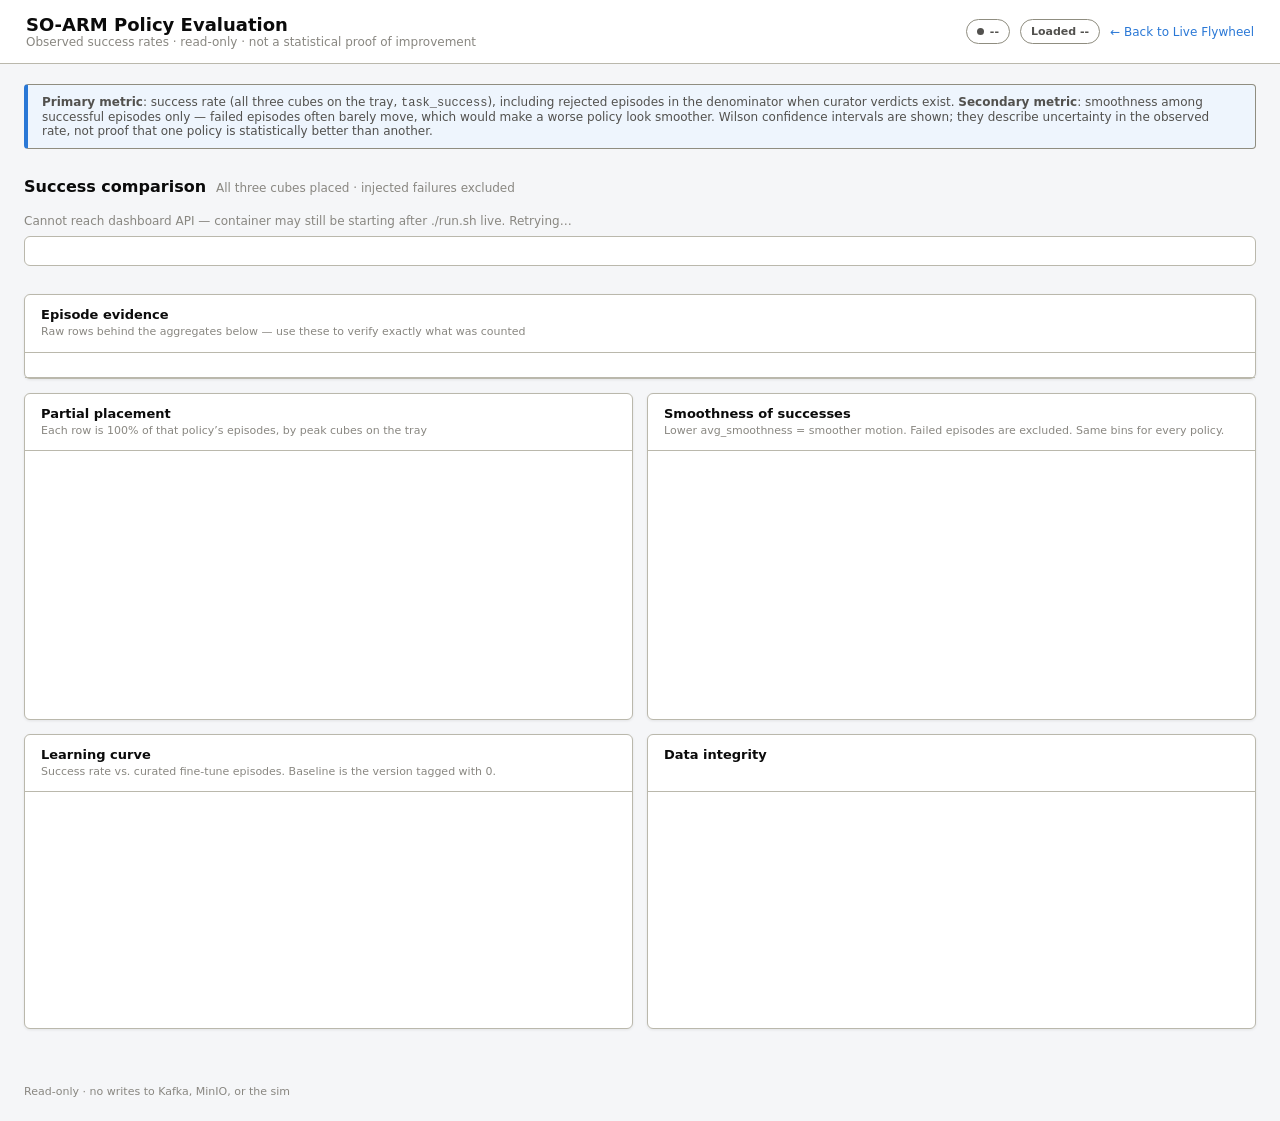
==== src/eval-dashboard/eval_dashboard/web/static/index.html @ c488bf0c "Bring the evaluation dashboard into this repository (import, unchanged) The dashboard that compares " ====
<!doctype html>
<html lang="en">
<head>
  <meta charset="utf-8">
  <meta name="viewport" content="width=device-width, initial-scale=1">
  <title>SO-ARM Policy Evaluation</title>
  <link rel="stylesheet" href="styles.css?v=32">
</head>
<body>
  <header>
    <div>
      <h1>SO-ARM Policy Evaluation</h1>
      <div class="subtitle">Observed success rates &middot; read-only &middot; not a statistical proof of improvement</div>
    </div>
    <div class="header-actions">
      <span class="chip" id="source-chip"><span class="dot"></span> <span id="source-label">--</span></span>
      <span class="chip" id="loaded-chip">Loaded --</span>
      <a class="backlink" id="backlink" href="#" target="_blank" rel="noopener">&larr; Back to Live Flywheel</a>
    </div>
  </header>

  <main>
    <div class="notice">
      <strong>Primary metric</strong>: success rate (all three cubes on the tray, <code>task_success</code>),
      including rejected episodes in the denominator when curator verdicts exist.
      <strong>Secondary metric</strong>: smoothness among successful episodes only &mdash; failed episodes often
      barely move, which would make a worse policy look smoother.
      Wilson confidence intervals are shown; they describe uncertainty in the observed rate, not proof that one
      policy is statistically better than another.
    </div>

    <div class="section-heading">
      <h2>Success comparison</h2>
      <p>All three cubes placed &middot; injected failures excluded</p>
      <span class="right" id="origin-label"></span>
    </div>
    <div id="status-line" class="no-data">Connecting to dashboard…</div>
    <section class="toolbar" id="version-picker" aria-label="Policy comparison"></section>
    <div id="version-cards" class="card-grid"></div>
    <div id="empty-state" class="no-data" style="display:none">
      No episode records loaded. Mount a directory of episode JSON files at <code>/records</code>
      (<code>RECORDS_DIR</code>), or run in live mode to read from Kafka + MinIO.
    </div>

    <div class="panel">
      <div class="panel-head">
        <h3>Episode evidence</h3>
        <p>Raw rows behind the aggregates below &mdash; use these to verify exactly what was counted</p>
      </div>
      <div class="table-note" id="evidence-note" aria-live="polite"></div>
      <div class="evidence-table-wrap">
        <div class="evidence-groups" id="evidence-groups"></div>
      </div>
    </div>

    <div class="two-col">
      <div class="panel">
        <div class="panel-head">
          <h3>Partial placement</h3>
          <p>Each row is 100% of that policy&rsquo;s episodes, by peak cubes on the tray</p>
        </div>
        <div class="panel-body" id="cubes-table"></div>
      </div>

      <div class="panel">
        <div class="panel-head">
          <h3>Smoothness of successes</h3>
          <p>Lower avg_smoothness = smoother motion. Failed episodes are excluded. Same bins for every policy.</p>
        </div>
        <div class="panel-body"><svg id="smoothness-chart" class="chart" viewBox="0 0 720 300"></svg></div>
      </div>
    </div>

    <div class="two-col">
      <div class="panel">
        <div class="panel-head">
          <h3>Learning curve</h3>
          <p>Success rate vs. curated fine-tune episodes. Baseline is the version tagged with 0.</p>
        </div>
        <div class="panel-body"><svg id="learning-curve" class="chart" viewBox="0 0 720 260"></svg></div>
      </div>

      <div class="panel">
        <div class="panel-head"><h3>Data integrity</h3></div>
        <div class="panel-body integrity" id="integrity-checks"></div>
      </div>
    </div>
  </main>

  <footer>
    <span>Read-only &middot; no writes to Kafka, MinIO, or the sim</span>
    <span id="footer-counts"></span>
  </footer>

  <script src="dashboard.js?v=32"></script>
</body>
</html>
---- src/eval-dashboard/eval_dashboard/web/static/styles.css ----
:root {
  color-scheme: light;
  --surface: #ffffff;
  /* Matches the Live Flywheel dashboard's page background (sampled
     #f5f6f8) so navigating between the two via the nav link doesn't have
     a visible background-color seam. */
  --page: #f5f6f8;
  --border: #bab8ac;
  --border-strong: #8f8d80;
  --text: #0b0b0b;
  --text-2: #52514e;
  --text-muted: #898781;
  --good: #0ca30c;
  --good-surface: #eef8ee;
  --warning: #fab219;
  --critical: #d03b3b;
  --info: #2a78d6;
  --info-surface: #eef5fd;
  --series-1: #2a78d6; /* blue   -- first version (baseline) */
  --series-2: #eb6834; /* orange -- second version */
  --series-3: #1baf7a; /* aqua   -- third version */
}
@media (prefers-color-scheme: dark) {
  :root {
    color-scheme: dark;
    --surface: #202020;
    --page: #0d0d0d;
    --border: #464642;
    --border-strong: #5c5c56;
    --text: #ffffff;
    --text-2: #c3c2b7;
    --text-muted: #898781;
    --good: #0ca30c;
    --good-surface: #152015;
    --warning: #fab219;
    --critical: #e66767;
    --info: #3987e5;
    --info-surface: #151d28;
    --series-1: #3987e5;
    --series-2: #d95926;
    --series-3: #199e70;
  }
}

* { box-sizing: border-box; }
body {
  margin: 0;
  font-family: system-ui, -apple-system, "Segoe UI", sans-serif;
  font-size: 14px;
  color: var(--text);
  background: var(--page);
}

header {
  display: flex;
  align-items: center;
  gap: 16px;
  padding: 14px 26px;
  background: var(--surface);
  border-bottom: 1px solid var(--border);
}
header h1 { font-size: 18px; margin: 0; }
header .subtitle { color: var(--text-muted); font-size: 12px; }
.header-actions { margin-left: auto; display: flex; align-items: center; gap: 10px; }
.chip {
  display: inline-flex; align-items: center; gap: 6px;
  border: 1px solid var(--border-strong); border-radius: 999px;
  padding: 5px 10px; font-size: 11px; font-weight: 600; color: var(--text-2);
}
.chip .dot { width: 7px; height: 7px; border-radius: 50%; background: currentColor; }
.chip.live {
  color: var(--good);
  border-color: var(--good);
  background: var(--good-surface);
}
a.backlink { font-size: 12px; color: var(--series-1); text-decoration: none; }
a.backlink:hover { text-decoration: underline; }

main { max-width: 1400px; margin: 0 auto; padding: 20px 24px 48px; }

.notice {
  border: 1px solid var(--border-strong); border-left: 4px solid var(--info);
  background: var(--info-surface); padding: 10px 14px; border-radius: 4px;
  margin-bottom: 16px; font-size: 12px; color: var(--text-2);
}

.section-heading { display: flex; align-items: baseline; gap: 10px; margin: 28px 0 10px; flex-wrap: wrap; }
.section-heading h2 { margin: 0; font-size: 16px; }
.section-heading p { margin: 0; color: var(--text-muted); font-size: 12px; }
.section-heading .right { margin-left: auto; color: var(--text-muted); font-size: 11px; }

.toolbar {
  background: var(--surface); border: 1px solid var(--border); border-radius: 6px;
  padding: 14px 16px; display: grid; grid-template-columns: repeat(3, 1fr);
  gap: 14px; margin-bottom: 14px;
}
.toolbar .field label {
  display: block; color: var(--text-muted); font-size: 11px; font-weight: 700;
  text-transform: uppercase; letter-spacing: 0.04em; margin-bottom: 6px;
}
.toolbar select {
  width: 100%; min-height: 36px; border: 1px solid var(--border-strong);
  border-radius: 3px; padding: 8px 10px; background: var(--surface);
  color: var(--text); font-weight: 600; font-size: 13px;
}
@media (max-width: 700px) {
  .toolbar { grid-template-columns: 1fr; }
}

.card-grid { display: grid; grid-template-columns: repeat(auto-fit, minmax(240px, 1fr)); gap: 14px; }
.model-card {
  background: var(--surface); border: 1px solid var(--border);
  border-top: 4px solid var(--series); border-radius: 6px; padding: 14px 16px;
}
.model-title { display: flex; align-items: center; gap: 8px; font-weight: 600; font-size: 14px; flex-wrap: wrap; }
.series-dot { width: 10px; height: 10px; border-radius: 50%; background: var(--series); flex-shrink: 0; }
.model-meta { color: var(--text-muted); font-size: 11px; margin: 4px 0 12px 18px; }
.model-id { font-family: ui-monospace, SFMono-Regular, Menlo, monospace; font-size: 12px; font-weight: 700; color: var(--text); }
.badge {
  display: inline-flex; padding: 3px 7px; border-radius: 10px;
  font-size: 10px; font-weight: 700; text-transform: uppercase; letter-spacing: 0.04em;
}
.badge.baseline { background: #e7f1fa; color: #004b95; }
.badge.finetuned { background: #eefbea; color: #1e4f18; }
.badge.untagged { background: #f3ecff; color: #4d2c91; }
@media (prefers-color-scheme: dark) {
  .badge.baseline { background: #16324d; color: #8cb8e8; }
  .badge.finetuned { background: #16351a; color: #8bcf7f; }
  .badge.untagged { background: #2a2140; color: #c4b0f0; }
}
.rate-row { display: flex; align-items: flex-end; gap: 10px; flex-wrap: wrap; }
.rate { font-size: 32px; font-weight: 700; letter-spacing: -0.03em; }
.fraction { color: var(--text-muted); font-size: 12px; padding-bottom: 3px; }
.delta { font-size: 13px; font-weight: 700; padding-bottom: 4px; margin-left: auto; }
.delta.up { color: var(--good); }
.delta.down { color: var(--critical); }
.delta.same { color: var(--text-muted); }
.bar-track { height: 8px; border-radius: 4px; background: var(--border); overflow: hidden; margin: 10px 0 6px; }
.bar-fill { height: 100%; background: var(--series); }
.ci-text { color: var(--text-muted); font-size: 11px; line-height: 1.45; max-width: 42em; }
.mini-grid {
  display: grid; grid-template-columns: 1fr 1fr; gap: 10px;
  border-top: 1px solid var(--border); margin-top: 12px; padding-top: 10px;
}
.mini-grid span { display: block; color: var(--text-muted); font-size: 10px; }
.mini-grid strong { display: block; font-size: 14px; margin-top: 2px; font-variant-numeric: tabular-nums; }
.no-data { color: var(--text-muted); font-size: 12px; padding: 8px 0; }

/* Uniform columns on every row, on purpose: Learning curve (row 2 left)
   and Smoothness distribution (row 1 right) both have a bottom-axis
   caption using the same SVG viewBox width + font-size units, so matching
   their rendered size requires matching pixel width. A per-row reversed
   ratio can hit that for one diagonal pair, but then row 1 and row 2 use
   opposite splits and the grid stops lining up column-to-column. Same
   ratio everywhere is the only way to get both matched text *and* an
   aligned grid at once. */
.two-col {
  display: grid;
  grid-template-columns: 1fr 1fr;
  gap: 14px;
  margin-top: 14px;
  align-items: stretch;
}
.two-col > .panel {
  margin-top: 0;
  min-width: 0;
  display: flex;
  flex-direction: column;
}
.two-col .panel-body { flex: 1; }
@media (max-width: 900px) {
  .two-col { grid-template-columns: 1fr; }
}

.panel {
  background: var(--surface);
  border: 1px solid var(--border);
  border-radius: 6px;
  margin-top: 14px;
  /* Lifts cards off the page via depth, not just a border line -- easier
     to tell panels apart from the background at a glance. */
  box-shadow: 0 1px 3px rgba(0, 0, 0, 0.08);
}
.panel-head {
  padding: 12px 16px;
  border-bottom: 1px solid var(--border);
  /* Reserve space for a subtitle so cards without one (e.g. Data integrity)
     still line up with chart cards that have a second line in the header. */
  min-height: 3.6rem;
}
.panel-head h3 { margin: 0; font-size: 13px; }
.panel-head p { margin: 3px 0 0; color: var(--text-muted); font-size: 11px; }
.panel-body { padding: 12px 16px 16px; }

.legend { display: flex; gap: 16px; margin-top: 6px; font-size: 11px; color: var(--text-2); }
.legend span { display: inline-flex; align-items: center; gap: 5px; }
.legend i { width: 9px; height: 9px; border-radius: 2px; display: inline-block; }

/* Capped + scrollable as a safety net if a future check list grows again;
   with today's 6 checks this shouldn't engage -- sizing below is tuned to
   fill the panel's actual height (set by its taller chart sibling) rather
   than leaving whitespace under a short, cramped list. */
.integrity {
  display: grid;
  grid-template-columns: 1fr 1fr;
  grid-auto-rows: 1fr;
  gap: 10px;
  height: 100%;
}
@media (max-width: 900px) {
  .integrity { grid-template-columns: 1fr; grid-template-rows: auto; height: auto; }
}
.check { border: 1px solid var(--border); border-radius: 6px; padding: 9px 11px; }
.two-col .check { height: 100%; }
.check-title { display: flex; gap: 6px; align-items: center; font-weight: 600; font-size: 12px; }
.check-title .good { color: var(--good); }
.check-title .warning { color: var(--warning); }
.check p { margin: 4px 0 0 19px; color: var(--text-2); font-size: 11px; line-height: 1.4; }

table { width: 100%; border-collapse: collapse; font-size: 12px; }
th {
  text-align: left; background: var(--page); color: var(--text-muted);
  font-size: 10px; text-transform: uppercase; letter-spacing: 0.04em;
  padding: 8px 12px; border-bottom: 1px solid var(--border);
}
td { padding: 8px 12px; border-bottom: 1px solid var(--border); font-variant-numeric: tabular-nums; }
td.success { color: var(--good); font-weight: 600; }
td.failed { color: var(--critical); font-weight: 600; }

.placement-table .placement-policy { font-weight: 600; white-space: nowrap; }
.placement-table .placement-policy .series-dot {
  display: inline-block; width: 8px; height: 8px; border-radius: 50%; margin-right: 6px; vertical-align: middle;
}
.placement-table .placement-n { font-weight: 400; color: var(--text-muted); font-size: 11px; }
.placement-table th .col-hint { font-weight: 400; text-transform: none; letter-spacing: 0; opacity: 0.85; }
.placement-table td.placement-success { color: var(--good); font-weight: 700; }
.placement-table td.placement-miss { color: var(--text-2); }
.table-note {
  color: var(--text-muted);
  font-size: 11px;
  line-height: 1.45;
  padding: 8px 16px 12px;
  margin-bottom: 4px;
}

.evidence-table-wrap {
  overflow: auto;
  scrollbar-gutter: stable;
  /* Deliberately keep the compact preview height -- versions are collapsed
     accordions now, so this mostly bounds how many *expanded* groups show
     before the viewer has to scroll. */
  max-height: 20rem;
  border-top: 1px solid var(--border);
  padding: 0 16px;
}

/* One collapsible <details> per selected version -- avoids scrolling past
   one policy's hundreds of episodes to reach the next policy's. Version /
   FT ep. live in the summary line instead of as their own table columns,
   since FT ep. is a fixed per-version attribute (config/versions.yaml), not
   something that varies row to row. */
.evidence-group { border-bottom: 1px solid var(--border); }
.evidence-group:last-child { border-bottom: none; }
.evidence-group-summary {
  list-style: none;
  cursor: pointer;
  display: flex;
  align-items: center;
  gap: 10px;
  padding: 10px 4px;
  font-size: 12px;
  /* Sticks above the table's own sticky <thead> (see .evidence-group thead
     th below) so the header you'd click to collapse a group never scrolls
     out of view, no matter how far down its rows you've scrolled. */
  position: sticky;
  top: 0;
  z-index: 2;
  background: var(--surface);
}
.evidence-group-summary::-webkit-details-marker { display: none; }
.evidence-group-chevron {
  display: inline-flex;
  align-items: center;
  justify-content: center;
  width: 1em;
  font-size: 13px;
  font-weight: 700;
  color: var(--text-2);
  transition: transform 0.15s ease;
}
.evidence-group-chevron::before { content: '\25B6'; }
.evidence-group[open] > .evidence-group-summary .evidence-group-chevron { transform: rotate(90deg); color: var(--text); }
.evidence-group-summary:hover .evidence-group-chevron { color: var(--text); }
.evidence-group-version { font-weight: 600; }
.evidence-group-meta { display: inline-flex; align-items: center; gap: 8px; color: var(--text-muted); font-size: 11px; }
.evidence-group-body { padding: 0 0 12px; }
.evidence-group-note {
  color: var(--text-muted);
  font-size: 11px;
  padding: 8px 4px 4px;
}
.load-more-btn {
  font: inherit;
  color: var(--info);
  background: none;
  border: none;
  padding: 0;
  cursor: pointer;
  text-decoration: underline;
}
.load-more-btn:disabled { color: var(--text-muted); cursor: default; text-decoration: none; }

.evidence-table { margin: 0; table-layout: fixed; width: 100%; }
.evidence-group thead th {
  position: sticky;
  /* Matches .evidence-group-summary's measured rendered height (badge pill
     + padding, naturally sized -- not a guessed value) so the column header
     docks directly under the sticky group header with no gap or overlap. */
  top: 38px;
  z-index: 1;
  background: var(--surface);
}

/* The colgroup makes these widths unambiguous under table-layout: fixed.
   Columns: Episode, Result, Cubes, Smoothness, Steps, Duration. */
.evidence-table col.evidence-episode { width: 18%; }
.evidence-table col.evidence-result { width: 18%; }
.evidence-table col.evidence-cubes { width: 11%; }
.evidence-table col.evidence-smoothness { width: 20%; }
.evidence-table col.evidence-steps { width: 11%; }
.evidence-table col.evidence-duration { width: 22%; }

/* Column dividers -- makes the padding around short values (Cubes, Steps,
   Smoothness, ...) read as deliberate column separation instead of an
   unexplained gap when the card is much wider than the content needs. */
.evidence-table th:not(:first-child),
.evidence-table td:not(:first-child) {
  border-left: 1px solid var(--border);
}

/* Only data cells are forced onto one line -- headers (esp. "Smoothness
   ↓=smoother") are allowed to wrap so a long label doesn't force its
   column wider than the short values it actually holds. */
.evidence-table td:nth-child(1),
.evidence-table td:nth-child(2),
.evidence-table td:nth-child(3),
.evidence-table td:nth-child(4),
.evidence-table td:nth-child(5),
.evidence-table td:nth-child(6) {
  white-space: nowrap;
}
.evidence-table th:nth-child(1),
.evidence-table td:nth-child(1) {
  font-family: ui-monospace, SFMono-Regular, Menlo, monospace;
  font-size: 11px;
}
.evidence-table th:nth-child(2),
.evidence-table td:nth-child(2) {
  text-align: center;
}
.evidence-table th:nth-child(3),
.evidence-table td:nth-child(3),
.evidence-table th:nth-child(4),
.evidence-table td:nth-child(4),
.evidence-table th:nth-child(5),
.evidence-table td:nth-child(5),
.evidence-table th:nth-child(6),
.evidence-table td:nth-child(6) {
  text-align: right;
}
.evidence-table th .col-hint,
.evidence-table td .col-hint {
  font-weight: 400;
  text-transform: none;
  letter-spacing: 0;
  color: var(--text-muted);
  font-size: 10px;
  margin-left: 0.35em;
}

.chart { width: 100%; height: auto; display: block; }
/* Baseline for axis ticks/gridline numbers -- secondary ink, not muted:
   a CSS rule always beats an SVG element's inline fill="..." attribute
   (the opposite of most HTML styling), so this rule was silently
   overriding every attempt to emphasize a label with fill="var(--text)"
   inline. Use the .label class below for anything that needs to stand out. */
.chart text { fill: var(--text-2); font-size: 11px; }
.chart .label { fill: var(--text); font-weight: 600; font-size: 13px; }
.chart .meta { fill: var(--text-2); font-size: 12px; }
/* Bottom-axis captions share one class so they render at the same size in
   every chart column (not the default 11px tick size, which looked too
   small on the smoothness panel's longer label). */
.chart .caption { fill: var(--text-2); font-size: 13px; }
.chart .axis { stroke: var(--border-strong); }
.chart .grid { stroke: var(--border); }

footer {
  max-width: 1400px; margin: 0 auto; padding: 8px 24px 24px;
  display: flex; justify-content: space-between; color: var(--text-muted); font-size: 11px;
}
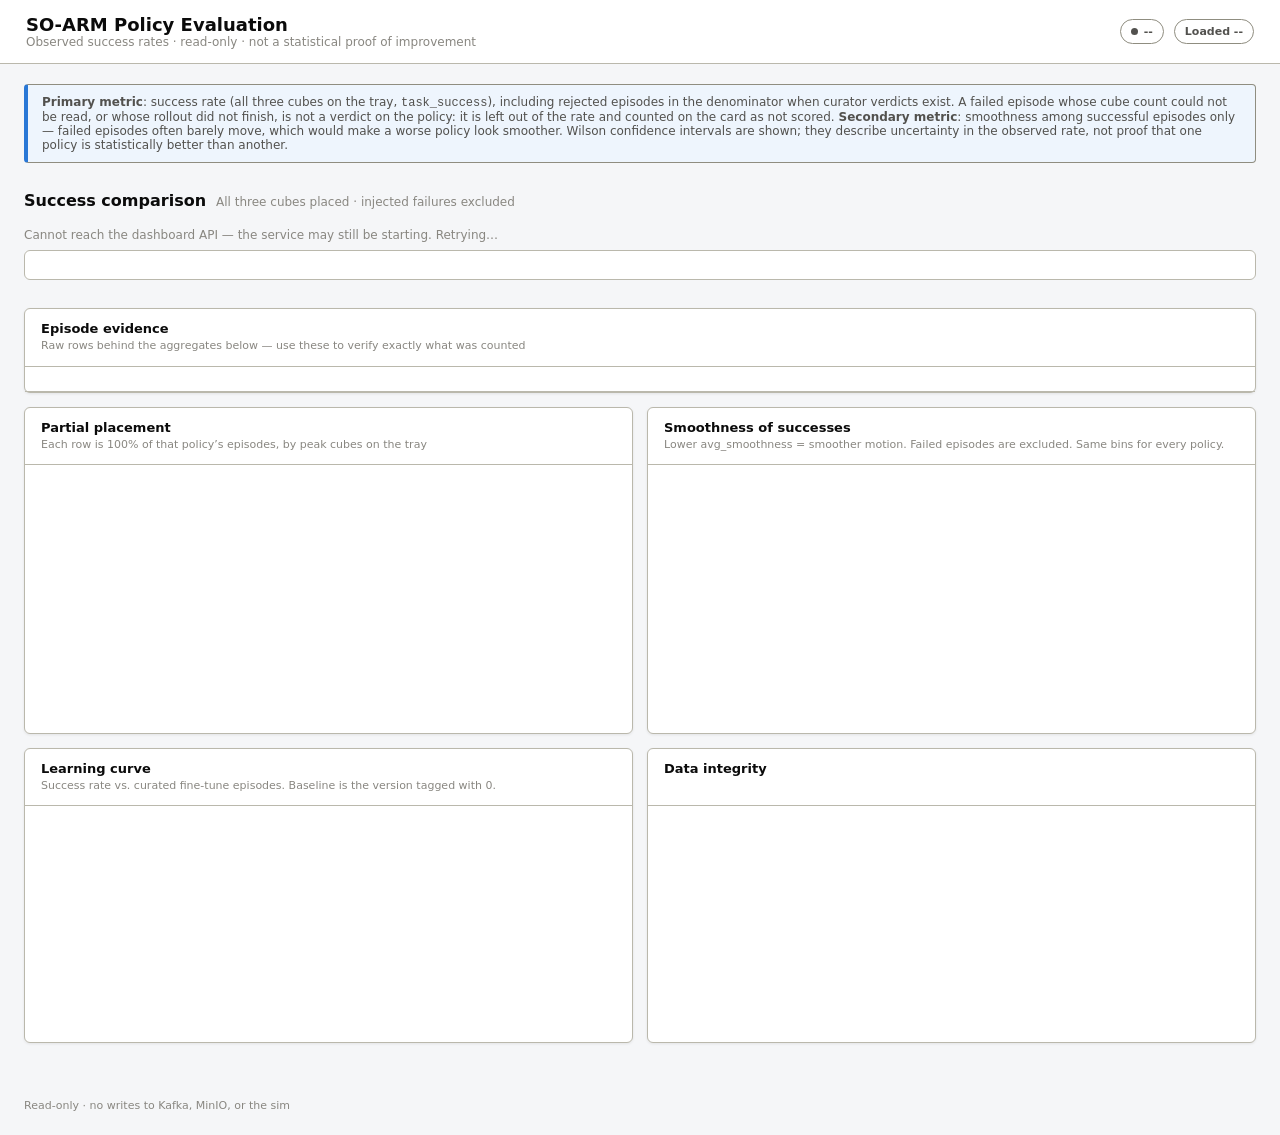
==== commit 44c8a83e: "eval dashboard: pipeline evaluation records, paired result, bucket filter Co-Authored-by: Claude" ====
--- a/src/eval-dashboard/eval_dashboard/web/static/index.html
+++ b/src/eval-dashboard/eval_dashboard/web/static/index.html
@@ -1,10 +1,11 @@
+<!-- This project was developed with assistance from AI tools. -->
 <!doctype html>
 <html lang="en">
 <head>
   <meta charset="utf-8">
   <meta name="viewport" content="width=device-width, initial-scale=1">
   <title>SO-ARM Policy Evaluation</title>
-  <link rel="stylesheet" href="styles.css?v=32">
+  <link rel="stylesheet" href="styles.css?v=33">
 </head>
 <body>
   <header>
@@ -15,7 +16,8 @@
     <div class="header-actions">
       <span class="chip" id="source-chip"><span class="dot"></span> <span id="source-label">--</span></span>
       <span class="chip" id="loaded-chip">Loaded --</span>
-      <a class="backlink" id="backlink" href="#" target="_blank" rel="noopener">&larr; Back to Live Flywheel</a>
+      <a class="backlink" id="other-view-link" hidden></a>
+      <a class="backlink" id="backlink" target="_blank" rel="noopener" hidden>&larr; Back to Live Flywheel</a>
     </div>
   </header>
 
@@ -23,10 +25,20 @@
     <div class="notice">
       <strong>Primary metric</strong>: success rate (all three cubes on the tray, <code>task_success</code>),
       including rejected episodes in the denominator when curator verdicts exist.
+      A failed episode whose cube count could not be read, or whose rollout did not finish, is not a verdict on
+      the policy: it is left out of the rate and counted on the card as not scored.
       <strong>Secondary metric</strong>: smoothness among successful episodes only &mdash; failed episodes often
       barely move, which would make a worse policy look smoother.
       Wilson confidence intervals are shown; they describe uncertainty in the observed rate, not proof that one
       policy is statistically better than another.
+    </div>
+
+    <div class="panel" id="paired-panel" hidden>
+      <div class="panel-head">
+        <h3>Paired result</h3>
+        <p>Both policies ran the same seeds. The pipeline&rsquo;s own report, shown as written &mdash; nothing here is recomputed.</p>
+      </div>
+      <div class="panel-body" id="paired-body"></div>
     </div>
 
     <div class="section-heading">
@@ -38,8 +50,14 @@
     <section class="toolbar" id="version-picker" aria-label="Policy comparison"></section>
     <div id="version-cards" class="card-grid"></div>
     <div id="empty-state" class="no-data" style="display:none">
-      No episode records loaded. Mount a directory of episode JSON files at <code>/records</code>
-      (<code>RECORDS_DIR</code>), or run in live mode to read from Kafka + MinIO.
+      <span id="empty-records">
+        No episode records loaded. Mount a directory of episode JSON files at <code>/records</code>
+        (<code>RECORDS_DIR</code>), or run in live mode to read from Kafka + MinIO.
+      </span>
+      <span id="empty-eval" hidden>
+        No evaluation run found yet. One appears here once a promotion run has written its
+        <code>eval_report.json</code> under <code>EVAL_DIR</code> or the evaluation bucket.
+      </span>
     </div>
 
     <div class="panel">
@@ -92,6 +110,6 @@
     <span id="footer-counts"></span>
   </footer>
 
-  <script src="dashboard.js?v=32"></script>
+  <script src="dashboard.js?v=33"></script>
 </body>
 </html>
--- a/src/eval-dashboard/eval_dashboard/web/static/styles.css
+++ b/src/eval-dashboard/eval_dashboard/web/static/styles.css
@@ -1,3 +1,4 @@
+/* This project was developed with assistance from AI tools. */
 :root {
   color-scheme: light;
   --surface: #ffffff;
@@ -43,6 +44,8 @@
 }
 
 * { box-sizing: border-box; }
+/* Several hidden elements carry a class that sets `display`; the attribute has to win. */
+[hidden] { display: none !important; }
 body {
   margin: 0;
   font-family: system-ui, -apple-system, "Segoe UI", sans-serif;
@@ -128,8 +131,37 @@
   .badge.finetuned { background: #16351a; color: #8bcf7f; }
   .badge.untagged { background: #2a2140; color: #c4b0f0; }
 }
+.badge.verdict { font-size: 12px; padding: 4px 10px; }
+.badge.verdict.pass { background: var(--good-surface); color: var(--good); border: 1px solid var(--good); }
+.badge.verdict.fail { background: transparent; color: var(--critical); border: 1px solid var(--critical); }
+.badge.verdict.unknown { background: transparent; color: var(--text-muted); border: 1px solid var(--border-strong); }
+
+.paired-head { display: flex; align-items: center; gap: 12px; flex-wrap: wrap; }
+.paired-policies { font-family: ui-monospace, SFMono-Regular, Menlo, monospace; font-size: 12px; }
+.paired-policies .vs, .paired-grid .vs { font-family: system-ui, -apple-system, "Segoe UI", sans-serif; font-weight: 400; color: var(--text-muted); font-size: 11px; }
+.paired-grid {
+  display: grid; grid-template-columns: repeat(auto-fit, minmax(170px, 1fr)); gap: 12px;
+  margin-top: 12px; padding-top: 12px; border-top: 1px solid var(--border);
+}
+.paired-grid span { display: block; color: var(--text-muted); font-size: 10px; }
+.paired-grid strong { display: block; font-size: 20px; margin: 2px 0; font-variant-numeric: tabular-nums; white-space: nowrap; }
+.paired-grid strong .vs { display: inline; }
+.paired-grid strong.up { color: var(--good); }
+.paired-grid strong.down { color: var(--critical); }
+.paired-rule { margin: 12px 0 0; font-size: 12px; color: var(--text-2); }
+.paired-meta { margin: 2px 0 8px; font-size: 11px; color: var(--text-muted); }
+.seed-list { border-top: 1px solid var(--border); padding: 6px 0; font-size: 12px; }
+.seed-list summary { cursor: pointer; font-weight: 600; color: var(--text-2); }
+.seed-list-body {
+  display: flex; flex-wrap: wrap; gap: 4px 10px; padding: 6px 0 2px 14px; color: var(--text-muted);
+  font-family: ui-monospace, SFMono-Regular, Menlo, monospace; font-size: 11px;
+}
+
+.not-scored { color: var(--text-muted); font-size: 11px; margin-top: 6px; }
+td.not-scored-cell { color: var(--text-muted); font-weight: 600; }
+
 .rate-row { display: flex; align-items: flex-end; gap: 10px; flex-wrap: wrap; }
-.rate { font-size: 32px; font-weight: 700; letter-spacing: -0.03em; }
+.rate { font-size: 32px; font-weight: 700; letter-spacing: -0.03em; white-space: nowrap; }
 .fraction { color: var(--text-muted); font-size: 12px; padding-bottom: 3px; }
 .delta { font-size: 13px; font-weight: 700; padding-bottom: 4px; margin-left: auto; }
 .delta.up { color: var(--good); }
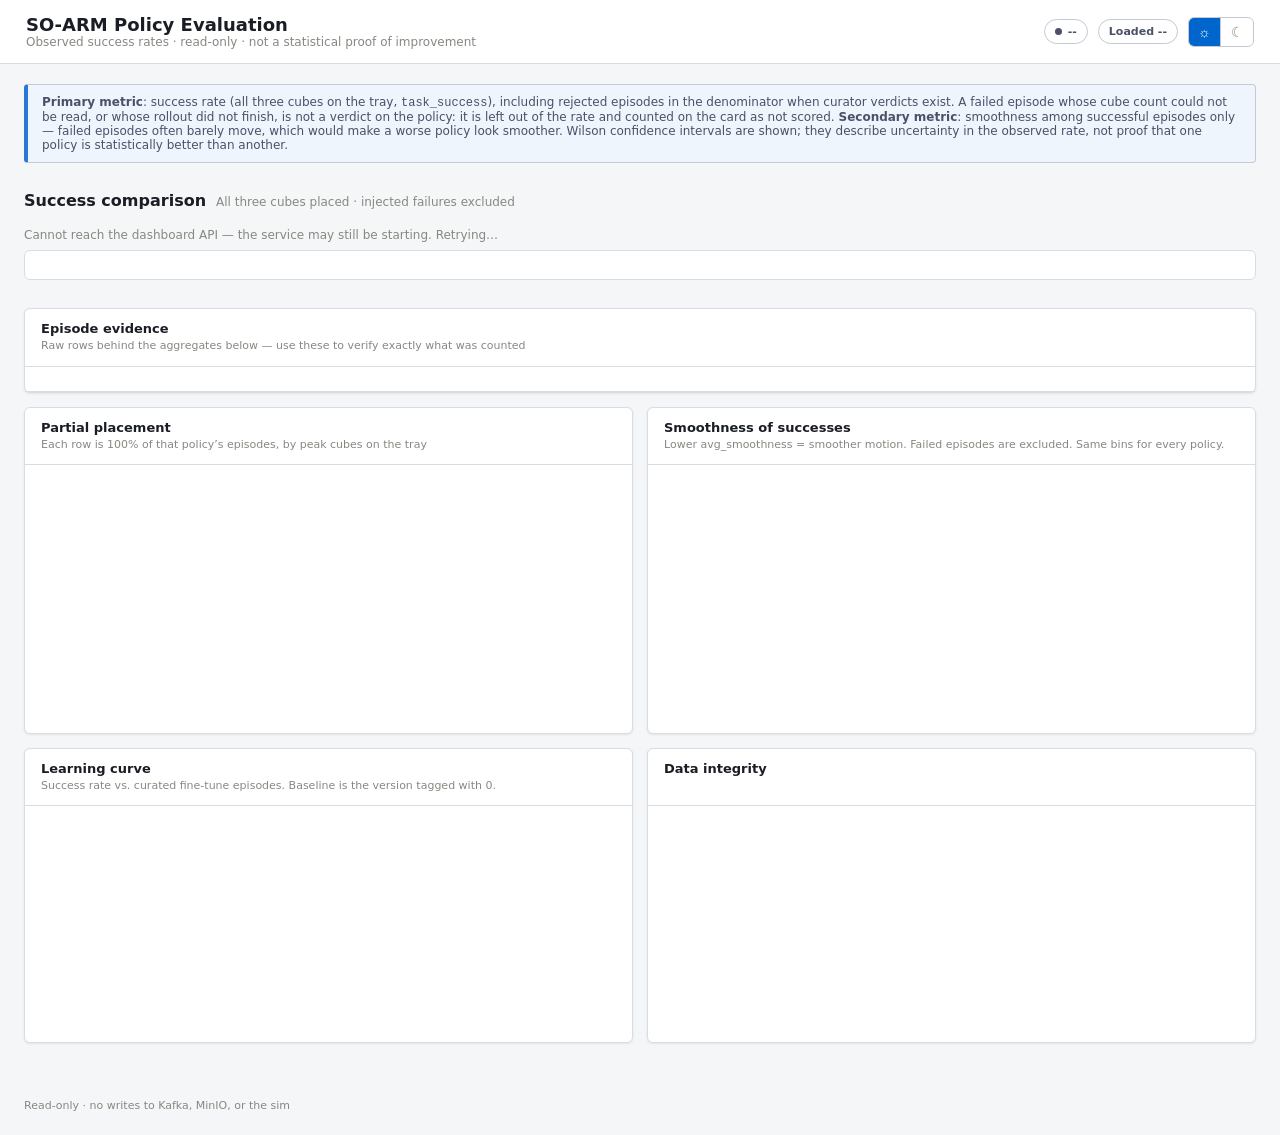
==== commit 00a4a03a: "Dashboards: one theme across the three pages, clear links both ways, a curation log that uses its ca" ====
--- a/src/eval-dashboard/eval_dashboard/web/static/index.html
+++ b/src/eval-dashboard/eval_dashboard/web/static/index.html
@@ -5,19 +5,35 @@
   <meta charset="utf-8">
   <meta name="viewport" content="width=device-width, initial-scale=1">
   <title>SO-ARM Policy Evaluation</title>
-  <link rel="stylesheet" href="styles.css?v=33">
+  <script>
+    // Theme before first paint: a valid ?theme= (set by links from the sibling dashboards,
+    // which are on other hosts) wins over the saved choice and is saved; default light.
+    (function () {
+      var t = new URLSearchParams(location.search).get('theme');
+      try {
+        if (t === 'light' || t === 'dark') localStorage.setItem('eval-theme', t);
+        else t = localStorage.getItem('eval-theme');
+      } catch (e) { /* storage blocked: the URL or the default still applies */ }
+      document.documentElement.setAttribute('data-theme', t === 'dark' ? 'dark' : 'light');
+    })();
+  </script>
+  <link rel="stylesheet" href="styles.css?v=34">
 </head>
 <body>
   <header>
     <div>
       <h1>SO-ARM Policy Evaluation</h1>
-      <div class="subtitle">Observed success rates &middot; read-only &middot; not a statistical proof of improvement</div>
+      <div class="subtitle" id="subtitle">Observed success rates &middot; read-only &middot; not a statistical proof of improvement</div>
     </div>
     <div class="header-actions">
       <span class="chip" id="source-chip"><span class="dot"></span> <span id="source-label">--</span></span>
       <span class="chip" id="loaded-chip">Loaded --</span>
-      <a class="backlink" id="other-view-link" hidden></a>
-      <a class="backlink" id="backlink" target="_blank" rel="noopener" hidden>&larr; Back to Live Flywheel</a>
+      <a class="backlink" id="other-view-link" title="Switch evaluation view" hidden></a>
+      <a class="backlink" id="backlink" hidden>&larr; Flywheel dashboard</a>
+      <div class="theme-toggle" id="theme-toggle" role="group" aria-label="Theme">
+        <button type="button" id="theme-light" title="Light" aria-label="Light theme">&#9788;</button>
+        <button type="button" id="theme-dark" title="Dark" aria-label="Dark theme">&#9790;</button>
+      </div>
     </div>
   </header>
 
@@ -110,6 +126,6 @@
     <span id="footer-counts"></span>
   </footer>
 
-  <script src="dashboard.js?v=33"></script>
+  <script src="dashboard.js?v=34"></script>
 </body>
 </html>
--- a/src/eval-dashboard/eval_dashboard/web/static/styles.css
+++ b/src/eval-dashboard/eval_dashboard/web/static/styles.css
@@ -1,15 +1,15 @@
 /* This project was developed with assistance from AI tools. */
-:root {
+/* Theme is explicit, not the OS preference: index.html sets data-theme before first paint.
+   Page, surface, border and text values are the flywheel dashboard's, per theme, so the
+   pages read as one product when moving between them. */
+:root, [data-theme="light"] {
   color-scheme: light;
   --surface: #ffffff;
-  /* Matches the Live Flywheel dashboard's page background (sampled
-     #f5f6f8) so navigating between the two via the nav link doesn't have
-     a visible background-color seam. */
   --page: #f5f6f8;
-  --border: #bab8ac;
-  --border-strong: #8f8d80;
-  --text: #0b0b0b;
-  --text-2: #52514e;
+  --border: #d8dce3;
+  --border-strong: #c4c9d4;
+  --text: #1a1d24;
+  --text-2: #4a5168;
   --text-muted: #898781;
   --good: #0ca30c;
   --good-surface: #eef8ee;
@@ -17,30 +17,30 @@
   --critical: #d03b3b;
   --info: #2a78d6;
   --info-surface: #eef5fd;
+  --link: #0066cc;
   --series-1: #2a78d6; /* blue   -- first version (baseline) */
   --series-2: #eb6834; /* orange -- second version */
   --series-3: #1baf7a; /* aqua   -- third version */
 }
-@media (prefers-color-scheme: dark) {
-  :root {
-    color-scheme: dark;
-    --surface: #202020;
-    --page: #0d0d0d;
-    --border: #464642;
-    --border-strong: #5c5c56;
-    --text: #ffffff;
-    --text-2: #c3c2b7;
-    --text-muted: #898781;
-    --good: #0ca30c;
-    --good-surface: #152015;
-    --warning: #fab219;
-    --critical: #e66767;
-    --info: #3987e5;
-    --info-surface: #151d28;
-    --series-1: #3987e5;
-    --series-2: #d95926;
-    --series-3: #199e70;
-  }
+[data-theme="dark"] {
+  color-scheme: dark;
+  --surface: #21252d;
+  --page: #1a1d24;
+  --border: #3a3f4b;
+  --border-strong: #4a5060;
+  --text: #e8eaee;
+  --text-2: #a8adb8;
+  --text-muted: #898781;
+  --good: #0ca30c;
+  --good-surface: #152015;
+  --warning: #fab219;
+  --critical: #e66767;
+  --info: #3987e5;
+  --info-surface: #151d28;
+  --link: #4da3ff;
+  --series-1: #3987e5;
+  --series-2: #d95926;
+  --series-3: #199e70;
 }
 
 * { box-sizing: border-box; }
@@ -76,8 +76,24 @@
   border-color: var(--good);
   background: var(--good-surface);
 }
-a.backlink { font-size: 12px; color: var(--series-1); text-decoration: none; }
-a.backlink:hover { text-decoration: underline; }
+a.backlink {
+  font-size: 12px; font-weight: 600; color: var(--link); text-decoration: none; white-space: nowrap;
+  border: 1px solid var(--link); border-radius: 6px; padding: 5px 10px;
+}
+a.backlink:hover { background: var(--info-surface); text-decoration: underline; }
+
+/* Same two-button control as the flywheel dashboard's header. */
+.theme-toggle {
+  display: inline-flex; align-items: center; overflow: hidden;
+  border: 1px solid var(--border-strong); border-radius: 6px;
+}
+.theme-toggle button {
+  width: 32px; height: 28px; border: none; cursor: pointer;
+  font-size: 14px; background: transparent; color: var(--text-muted);
+}
+.theme-toggle button:first-child { border-right: 1px solid var(--border-strong); }
+.theme-toggle button.active { background: var(--link); color: #fff; }
+[data-theme="dark"] .theme-toggle button.active { color: var(--page); }
 
 main { max-width: 1400px; margin: 0 auto; padding: 20px 24px 48px; }
 
@@ -126,11 +142,9 @@
 .badge.baseline { background: #e7f1fa; color: #004b95; }
 .badge.finetuned { background: #eefbea; color: #1e4f18; }
 .badge.untagged { background: #f3ecff; color: #4d2c91; }
-@media (prefers-color-scheme: dark) {
-  .badge.baseline { background: #16324d; color: #8cb8e8; }
-  .badge.finetuned { background: #16351a; color: #8bcf7f; }
-  .badge.untagged { background: #2a2140; color: #c4b0f0; }
-}
+[data-theme="dark"] .badge.baseline { background: #16324d; color: #8cb8e8; }
+[data-theme="dark"] .badge.finetuned { background: #16351a; color: #8bcf7f; }
+[data-theme="dark"] .badge.untagged { background: #2a2140; color: #c4b0f0; }
 .badge.verdict { font-size: 12px; padding: 4px 10px; }
 .badge.verdict.pass { background: var(--good-surface); color: var(--good); border: 1px solid var(--good); }
 .badge.verdict.fail { background: transparent; color: var(--critical); border: 1px solid var(--critical); }
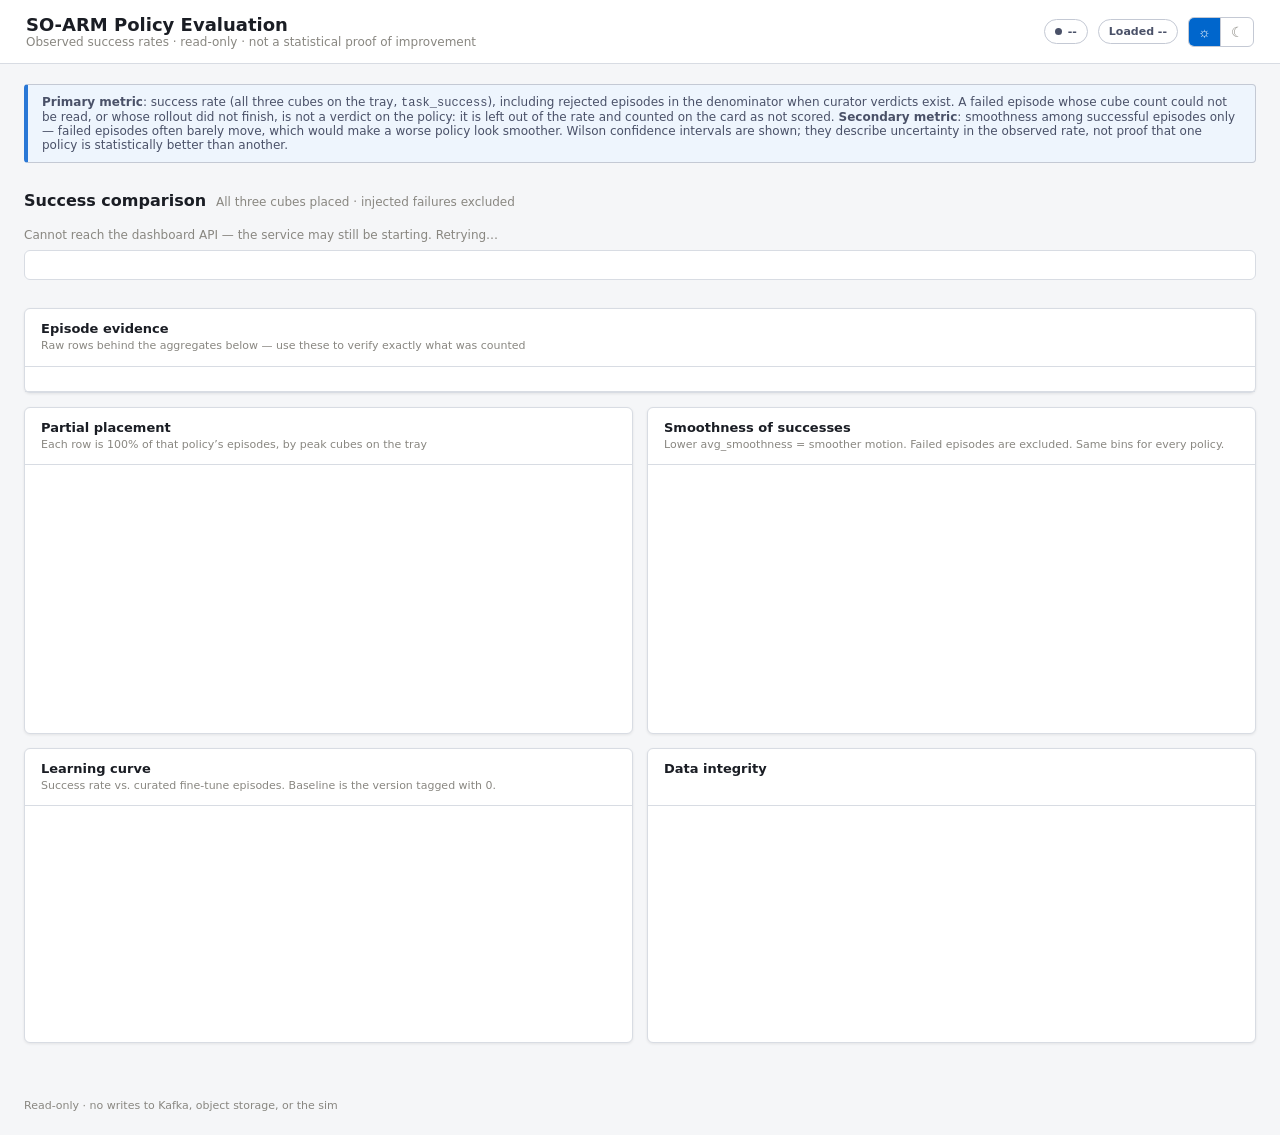
==== commit 2b4bed27: "Dashboards: say "object storage" where the pages named the storage product Visible text only (the fl" ====
--- a/src/eval-dashboard/eval_dashboard/web/static/index.html
+++ b/src/eval-dashboard/eval_dashboard/web/static/index.html
@@ -68,7 +68,7 @@
     <div id="empty-state" class="no-data" style="display:none">
       <span id="empty-records">
         No episode records loaded. Mount a directory of episode JSON files at <code>/records</code>
-        (<code>RECORDS_DIR</code>), or run in live mode to read from Kafka + MinIO.
+        (<code>RECORDS_DIR</code>), or run in live mode to read from Kafka + object storage.
       </span>
       <span id="empty-eval" hidden>
         No evaluation run found yet. One appears here once a promotion run has written its
@@ -122,7 +122,7 @@
   </main>
 
   <footer>
-    <span>Read-only &middot; no writes to Kafka, MinIO, or the sim</span>
+    <span>Read-only &middot; no writes to Kafka, object storage, or the sim</span>
     <span id="footer-counts"></span>
   </footer>
 
